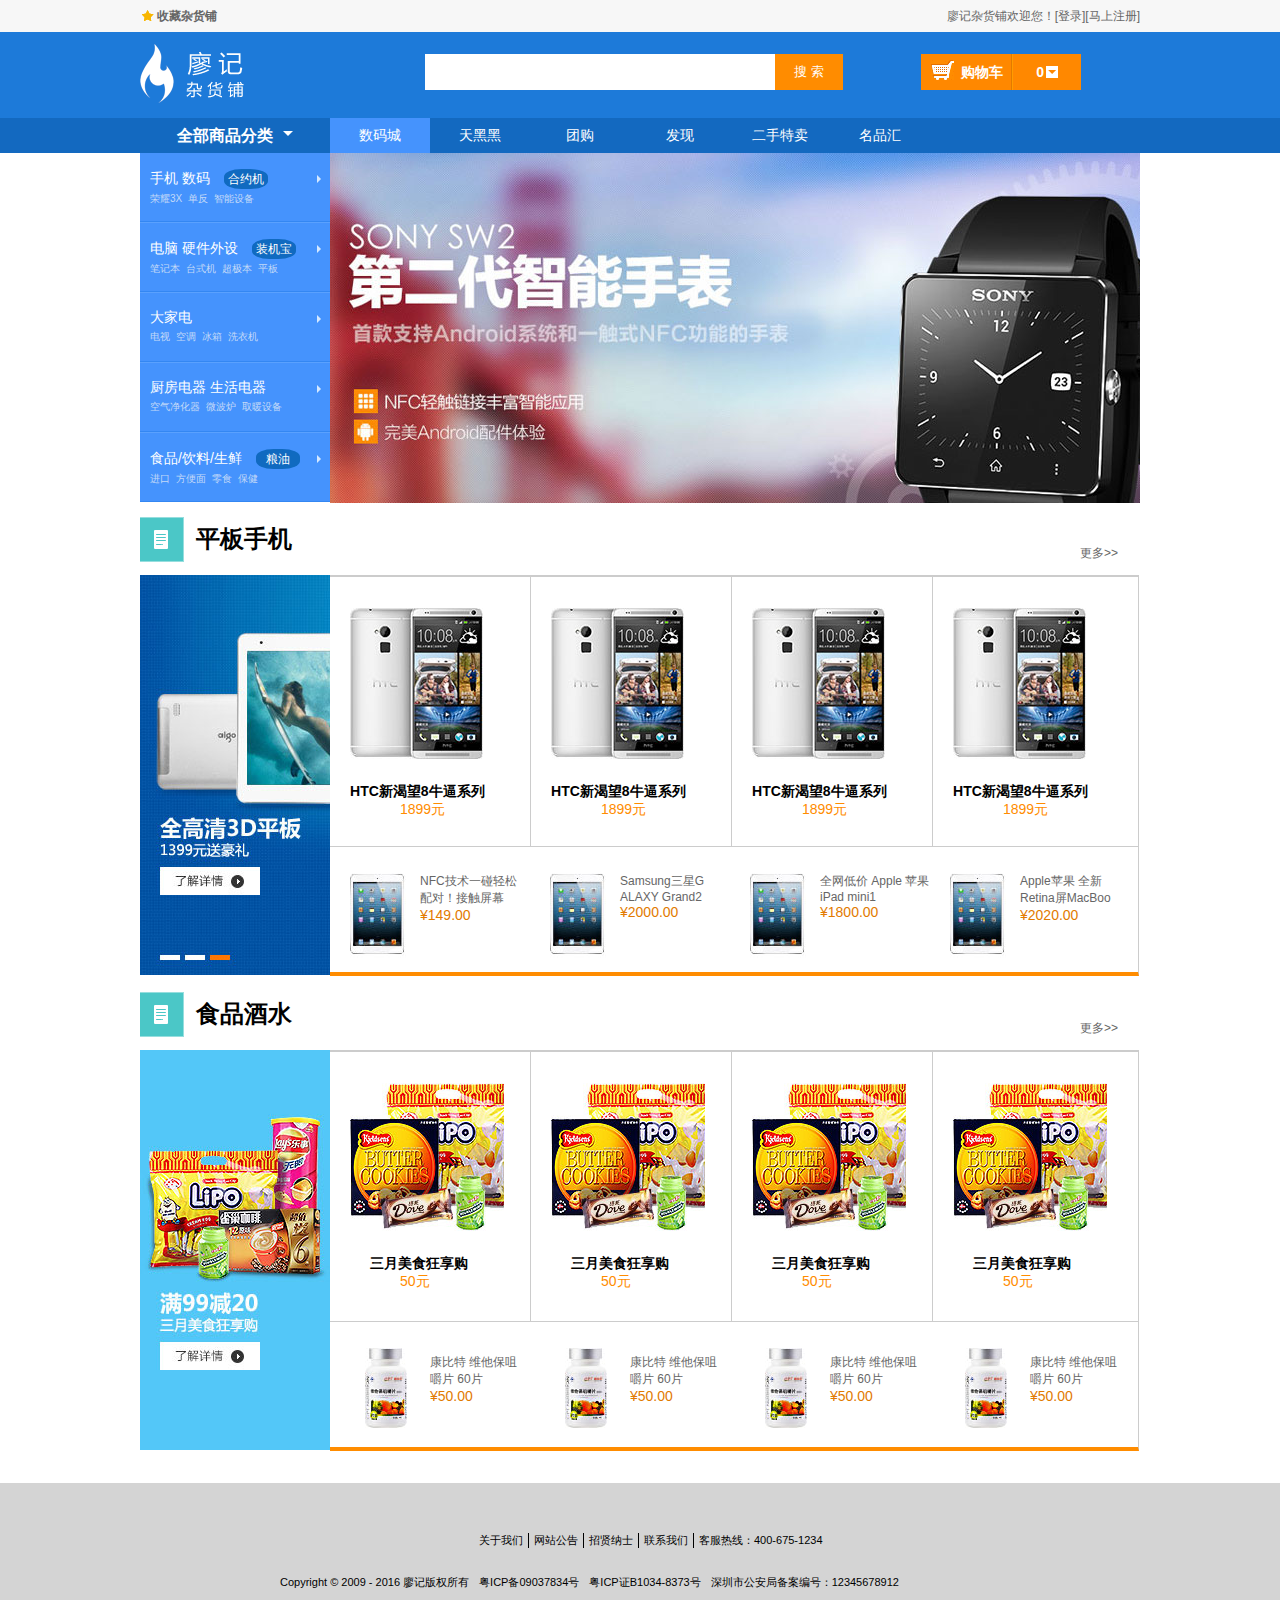
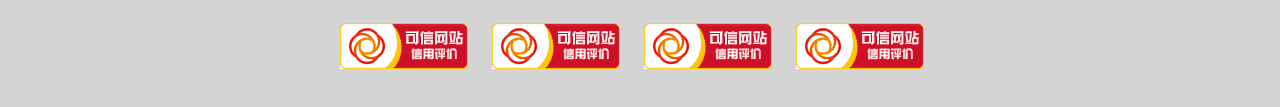
==== index.html @ 4f02e8e8 "commit html file" ====
<!DOCTYPE html>
<html>
<head lang="en">
    <meta charset="UTF-8">
    <title>杂货铺首页</title>
    <link rel="stylesheet" href="style/reset.css" />
    <link rel="stylesheet" href="style/public.css" />
    <link rel="stylesheet" href="style/main.css" />
</head>
<body>
<div class="header">
    <div class="header-top center-containt">
        <p class="collect"><a href="">收藏杂货铺</a></p>
        <p class="welcome">廖记杂货铺欢迎您！<span class="login"><a href="#">[登录]</a></span><span class="regist"><a href="#">[马上注册]</a></span></p>
    </div><!--头部顶部区结束-->
    <div class="header-logo">
        <div class="header-logo-contener">
            <div class="header-logo-btn">
                <a href="#"><img src="images/icon/header-logo.png" alt="杂货铺" /></a>
            </div>
            <div class="header-search">
                <input type="text" class="search-box" />
                <button class="submit" type="submit" value="搜索">搜 索</button>
            </div>
            <div class="header-shopping">
                <div class="shopping-car">
                    <span><a href="">购物车</a></span>
                </div>
                <div class="number">
                    <p>0</p>
                </div>
            </div>
        </div>
    </div><!--头部Logo区结束-->
    <div class="header-nav">
        <div class="center-containt">
            <div class="shop-class">
                <h3><a href="">全部商品分类</a><span class="bottom-arrow"></span></h3>
            </div>
            <ul class="shop-nav">
                <li class="act"><a href="">数码城</a></li>
                <li><a href="">天黑黑</a></li>
                <li><a href="">团购</a></li>
                <li><a href="">发现</a></li>
                <li><a href="">二手特卖</a></li>
                <li><a href="">名品汇</a></li>
            </ul>
        </div>
    </div><!--头部导航区结束-->
</div><!--公共头部结束-->
<div class="main">
        <div class="main-banner">
            <div class="pannel">
                <ul class="pannel-group">
                    <li class="pannel-group-item"><a href="#">手机 数码 <span class="circle">合约机</span></a>
                        <ul class="">
                            <li><a href="#">荣耀3X</a></li>
                            <li><a href="#">单反</a></li>
                            <li><a href="#">智能设备</a></li>
                        </ul>
                    </li>
                    <li class="pannel-group-item"><a href="#">电脑 硬件外设 <span class="circle">装机宝</span></a>
                        <ul class="">
                            <li><a href="#">笔记本</a></li>
                            <li><a href="#">台式机</a></li>
                            <li><a href="#">超极本</a></li>
                            <li><a href="#">平板</a></li>
                        </ul>
                    </li>
                    <li class="pannel-group-item"><a href="#">大家电</a>
                        <ul class="">
                            <li><a href="#">电视</a></li>
                            <li><a href="#">空调</a></li>
                            <li><a href="#">冰箱</a></li>
                            <li><a href="#">洗衣机</a></li>
                        </ul>
                    </li>
                    <li class="pannel-group-item"><a href="#">厨房电器 生活电器</a>
                        <ul class="">
                            <li><a href="#">空气净化器</a></li>
                            <li><a href="#">微波炉</a></li>
                            <li><a href="#">取暖设备</a></li>
                        </ul>
                    </li>
                    <li class="pannel-group-item"><a href="#">食品/饮料/生鲜 <span class="circle">粮油</span></a>
                        <ul class="">
                            <li><a href="#">进口</a></li>
                            <li><a href="#">方便面</a></li>
                            <li><a href="#">零食</a></li>
                            <li><a href="#">保健</a></li>
                        </ul>
                    </li>
                </ul>
            </div>
            <div class="banner">
            </div>
        </div><!--主体banner区结束-->
        <div class="phone">
            <div class="phone-txt txt">
                <h3>平板手机</h3><span class="more"><a href="">更多&gt;&gt;</a></span>
            </div>
            <div class="phone-pic">
                <img src="images/phone-pic-bg.jpg" alt="平板手机" />
            </div>
            <div class="phone-group">
                <div class="phone-group-list1">
                    <ul class="phone-list1">
                        <li><a href="#"><img src="images/htc.jpg" alt="HTC手机就是屌"/></a>
                            <h3>HTC新渴望8牛逼系列</h3>
                            <span class="sale">1899元</span>
                        </li>
                        <li><a href="#"><img src="images/htc.jpg" alt="HTC手机就是屌"/></a>
                            <h3>HTC新渴望8牛逼系列</h3>
                            <span class="sale">1899元</span>
                        </li>
                        <li><a href="#"><img src="images/htc.jpg" alt="HTC手机就是屌"/></a>
                            <h3>HTC新渴望8牛逼系列</h3>
                            <span class="sale">1899元</span>
                        </li>
                        <li><a href="#"><img src="images/htc.jpg" alt="HTC手机就是屌"/></a>
                            <h3>HTC新渴望8牛逼系列</h3>
                            <span class="sale">1899元</span>
                        </li>
                    </ul>
                </div>
                <div class="phone-group-list2">
                    <ul class="phone-list2">
                        <li>
                            <a href="#">
                                <p class="description">NFC技术一碰轻松 配对！接触屏幕<span class="sale">¥149.00</span></p>
                            </a>
                        </li>
                        <li>
                            <a href="#">
                                <p class="description">Samsung三星G ALAXY Grand2<span class="sale">¥2000.00</span></p>
                            </a>
                        </li>
                        <li>
                            <a href="#">
                                <p class="description">全网低价 Apple 苹果iPad mini1<span class="sale">¥1800.00</span></p>
                            </a>
                        </li>
                        <li>
                            <a href="#">
                                <p class="description">Apple苹果 全新 Retina屏MacBoo<span class="sale">¥2020.00</span></p>
                            </a>
                        </li>
                    </ul>
                </div>
            </div>
        </div><!--平板手机区结束-->
        <div class="food">
            <div class="food-txt txt">
                <h3>食品酒水</h3><span class="more"><a href="">更多&gt;&gt;</a></span>
            </div>
            <div class="food-pic">
                <img src="images/food-pic.jpg" alt="食品酒水" />
            </div>
            <div class="food-group">
                <div class="food-group-list1">
                    <ul class="food-list1">
                        <li><a href="#"><img src="images/food-group.jpg" alt="吃货的春天"/></a>
                            <h3>三月美食狂享购</h3><span class="sale">50元</span>
                        </li>
                        <li><a href="#"><img src="images/food-group.jpg" alt="吃货的春天"/></a>
                            <h3>三月美食狂享购</h3><span class="sale">50元</span>
                        </li>
                        <li><a href="#"><img src="images/food-group.jpg" alt="吃货的春天"/></a>
                            <h3>三月美食狂享购</h3><span class="sale">50元</span>
                        </li>
                        <li><a href="#"><img src="images/food-group.jpg" alt="吃货的春天"/></a>
                            <h3>三月美食狂享购</h3><span class="sale">50元</span>
                        </li>
                    </ul>
                </div>
                <div class="food-group-list2">
                    <ul>
                        <li><a href="#">
                            <img src="images/food-item.jpg" alt="维生素必须买为自己"/>
                            <p>康比特 维他保咀 嚼片 60片<span class="sale">¥50.00</span></p>
                        </a>
                        </li>
                        <li><a href="#">
                            <img src="images/food-item.jpg" alt="维生素必须买为自己"/>
                            <p>康比特 维他保咀 嚼片 60片<span class="sale">¥50.00</span></p>
                        </a>
                        </li>
                        <li><a href="#">
                            <img src="images/food-item.jpg" alt="维生素必须买为自己"/>
                            <p>康比特 维他保咀 嚼片 60片<span class="sale">¥50.00</span></p>
                        </a>
                        </li>
                        <li><a href="#">
                            <img src="images/food-item.jpg" alt="维生素必须买为自己"/>
                            <p>康比特 维他保咀 嚼片 60片<span class="sale">¥50.00</span></p>
                        </a>
                        </li>
                    </ul>
                </div>
            </div>
        </div><!--食品酒水区结束-->
    </div><!--网站主体结束-->
<div class="footer">
    <div class="wrapper">
        <div class="about">
            <ul>
                <li><a href="#">关于我们</a></li>
                <li><a href="#">网站公告</a></li>
                <li><a href="#">招贤纳士</a></li>
                <li><a href="#">联系我们</a></li>
                <li><a href="tel:400-675-1234">客服热线：400-675-1234</a></li>
            </ul>
        </div>
        <div class="copyright">
            <ul>
                <li>Copyright © 2009 - 2016 廖记版权所有</li>
                <li>粤ICP备09037834号</li>
                <li>粤ICP证B1034-8373号</li>
                <li>深圳市公安局备案编号：12345678912</li>
            </ul>
        </div>
        <div class="webpic">
            <ul>
                <li><img src="images/website-pic.png" alt="网站可信度评价"/></li>
                <li><img src="images/website-pic.png" alt="网站可信度评价"/></li>
                <li><img src="images/website-pic.png" alt="网站可信度评价"/></li>
                <li><img src="images/website-pic.png" alt="网站可信度评价"/></li>
            </ul>
        </div>
    </div>
</div><!--公共底部结束-->
</body>
</html>
---- style/public.css ----
/*ҳ��ͷ��*/
.main {
    width: 1000px;
    margin: 0 auto;
}
.header {
    width: 100%;
    background-color: #f7f7f7;
}
.center-containt{
    width: 1000px;
    margin: 0 auto;
}

/*ͷ��������*/
.header-top {
    height:32px;
    color: #666;
}
.header-top .collect {
    float: left;
    font-weight: bold;
    background: url("../images/icon/header-top-star.png") no-repeat left center;
    padding-left: 17px;
    line-height: 32px;
}
.header-top .welcome {
    float: right;
    line-height: 32px;
}
.header-top a:hover {
    color: #ff8c00;
}

/*ͷ��logo�� */
.header-logo {
    height: 86px;
    background-color: #1d7ad9;
    font-weight: bold;
}
.header-logo-contener {
    width: 1000px;
    margin: 0 auto;
    position: relative;
}
.header-logo-btn {
    padding-top: 12px;
    width: 122px;
    height: 59px;
    line-height: 86px;
}

/*ͷ��������*/
.header-search {
    position: absolute;
    width: 430px;
    height: 36px;
    left: 50%;
    margin-left: -215px;
    top: 22px;
}
.header-search .search-box {
    width: 340px;
    height: 36px;
    line-height: 36px\9;
    padding: 0 5px;
    float: left;
}
.header-search .submit{
    width: 68px;
    height: 36px;
    background-color: #ff8c00;
    color: #fff;
    float: left;
}

/*ͷ�����ﳵ��*/
.header-shopping {
    width:160px;
    background-color: #ff8800;
    color: #fff;
    font-size: 14px;
    position: absolute;
    right: 59px;
    top: 22px;
}
.header-shopping .shopping-car {
    float: left;
    width: 50px;
    height: 36px;
    border-right: 1px solid #e27a00 ;
    line-height: 36px;
    padding-left: 40px;
    background: url("../images/icon/header-shopping.png") no-repeat 10px 6px;
}
.header-shopping .number {
    float: left;
    width: 31px;
    height: 36px;
    line-height: 36px;
    border-left: 1px solid #ff9c01;
    background: url("../images/icon/header-shopping-arrow.png") no-repeat 33px center;
    text-align: right;
    padding-right: 29px;
}
.header-shopping a {
    color: #fff;
}

/*��Ʒ���ർ��*/
.header-nav {
    background-color: #1369c0;
    height: 35px;
    font-size: 14px;
    line-height: 35px;
}
.header-nav a {
    color: #fff;
}
.shop-class {
    width: 190px;
    text-align: center;
    font-weight: bold;
    float: left;
}
.bottom-arrow {
    display: inline-block;
    border: 5px solid #fff;
    border-left: 5px solid transparent;
    border-right: 5px solid transparent;
    border-bottom: 5px solid transparent;
    margin-left: 10px;
}
.shop-nav {
    float: left;
}
.shop-nav li{
    float: left;
    width: 100px;
    height: 35px;
    text-align: center;
}
.shop-nav li:hover,
.shop-nav li.act{
    background-color: #4593fd;
}

/*footer��*/
.footer {
    width: 100%;
    height: 170px;
    margin-top:30px;
    padding-top:54px;
    color: #000;
    background-color: #d4d4d4;
    position: relative;
    font-size: 11px;
    clear: both;
}
.footer a{
    color: #000;
}
.about {
    position: absolute;
    top: 50px;
    left: 50%;
    margin-left: -166px;
}
.about li {
    float: left;
    padding:0 5px;
    border-right: 1px solid #000;
}
.about li:last-child {
    border: none;
}
.copyright {
    position: absolute;
    top: 80px;
    left: 50%;
    margin-left: -360px;
    padding-top: 12px;
}
.copyright li {
    float: left;
    margin-right: 10px;
}

.webpic {
    position: absolute;
    top: 140px;
    left: 50%;
    margin-left: -300px;
}
.webpic li{
    float: left;
    margin-right: 24px;
}
---- style/main.css ----
/*main-banner��*/
.main-banner{
    height:350px;
    position: relative;
}

.pannel {
    width: 190px;
    font-size: 14px;
    background-color: #4593fd;
}
.pannel-group .pannel-group-item {
    height: 36px;
    border-top:1px solid #5aa1fe;
    border-bottom: 1px solid #3487f2;
    padding: 16px 0 16px 10px;
    background: url("../images/right-arrow.png") no-repeat 176px 22px;
}
.pannel-group li:first-child {
    border-top: none;
}
.pannel-group-item>a {
    color: #fff;
    font-size: 14px;
}
.pannel-group-item ul li {
    float: left;
    margin-right: 6px;
}
.pannel-group-item ul li a{
    font-size: 10px;
    color: #c2d9f8;
}
.pannel-group .circle {
    display: inline-block;
    width: 44px;
    height: 20px;
    font-size: 12px;
    text-align: center;
    line-height: 20px;
    -webkit-border-radius: 40%;
    -moz-border-radius: 40%;
    border-radius: 40%;
    margin-left: 10px;
    background-color: #106ac0;
}
/*banner��*/
.banner {
    width: 810px;
    height: 350px;
    position: absolute;
    left: 190px;
    top: 0;
    background: url("../images/mian-banner.jpg");

}

/*ƽ���ֻ���--phone*/
.phone,
.food {
    width: 1000px;
    clear: both;
    position: relative;
}
.txt h3 {
    height: 72px;
    font-size: 24px;
    color: #000;
    line-height: 72px;
    padding-left: 56px;
    background: url("../images/h3-bg.png") no-repeat left center;
}
.phone-txt .more,
.food-txt .more{
    position: absolute;
    left: 940px;
    top: 42px;
}
.phone-group,
.food-group {
    width: 808px;
    height: 395px;
    position: absolute;
    left: 190px;
    top: 72px;
    border-top: 2px solid #ccc;
    border-right: 1px solid #ccc;
    border-bottom: 4px solid #ff8c00;
}
.phone-group-list1,
.food-group-list1 {
    height: 269px;
    border-bottom: 1px solid #ccc;
}
.phone-group-list1 li,
.food-group-list1 li {
    float: left;
    width: 180px;
    height:238px;
    padding-top:31px;
    padding-left:20px;
    border-right: 1px solid #ccc;
}
.phone-group-list1 li:last-child,
.food-group-list1 li:last-child {
    border: none;
}
.phone-group-list1 h3,
.food-group-list1 h3{
    padding-top: 20px;
}
.food-group-list1 h3{
    padding-left: 20px;
}
.phone-group-list1 .sale,
.food-group-list1 .sale {
    padding-left: 50px;
    color: #ff8c00;
    font-size: 14px;
}
.phone-group-list2 li,
.food-group-list2 li {
    width: 160px;
    float: left;
    padding: 26px 20px 0 20px;
    position: relative;
}

.phone-group-list2 .description {
    position: absolute;
    top:26px;
    padding-left: 70px;
    height: 85px;
    background: url("../images/ipad.jpg") no-repeat;
}
.food-group-list2 img {
    padding-left: 15px;
}
.food-group-list2 p {
    position: absolute;
    left:100px;
    top: 32px;
}
.phone-group-list2 .sale,
.food-group-list2 .sale {
    display: block;
    color: #e27a00;
    font-size: 14px;
}
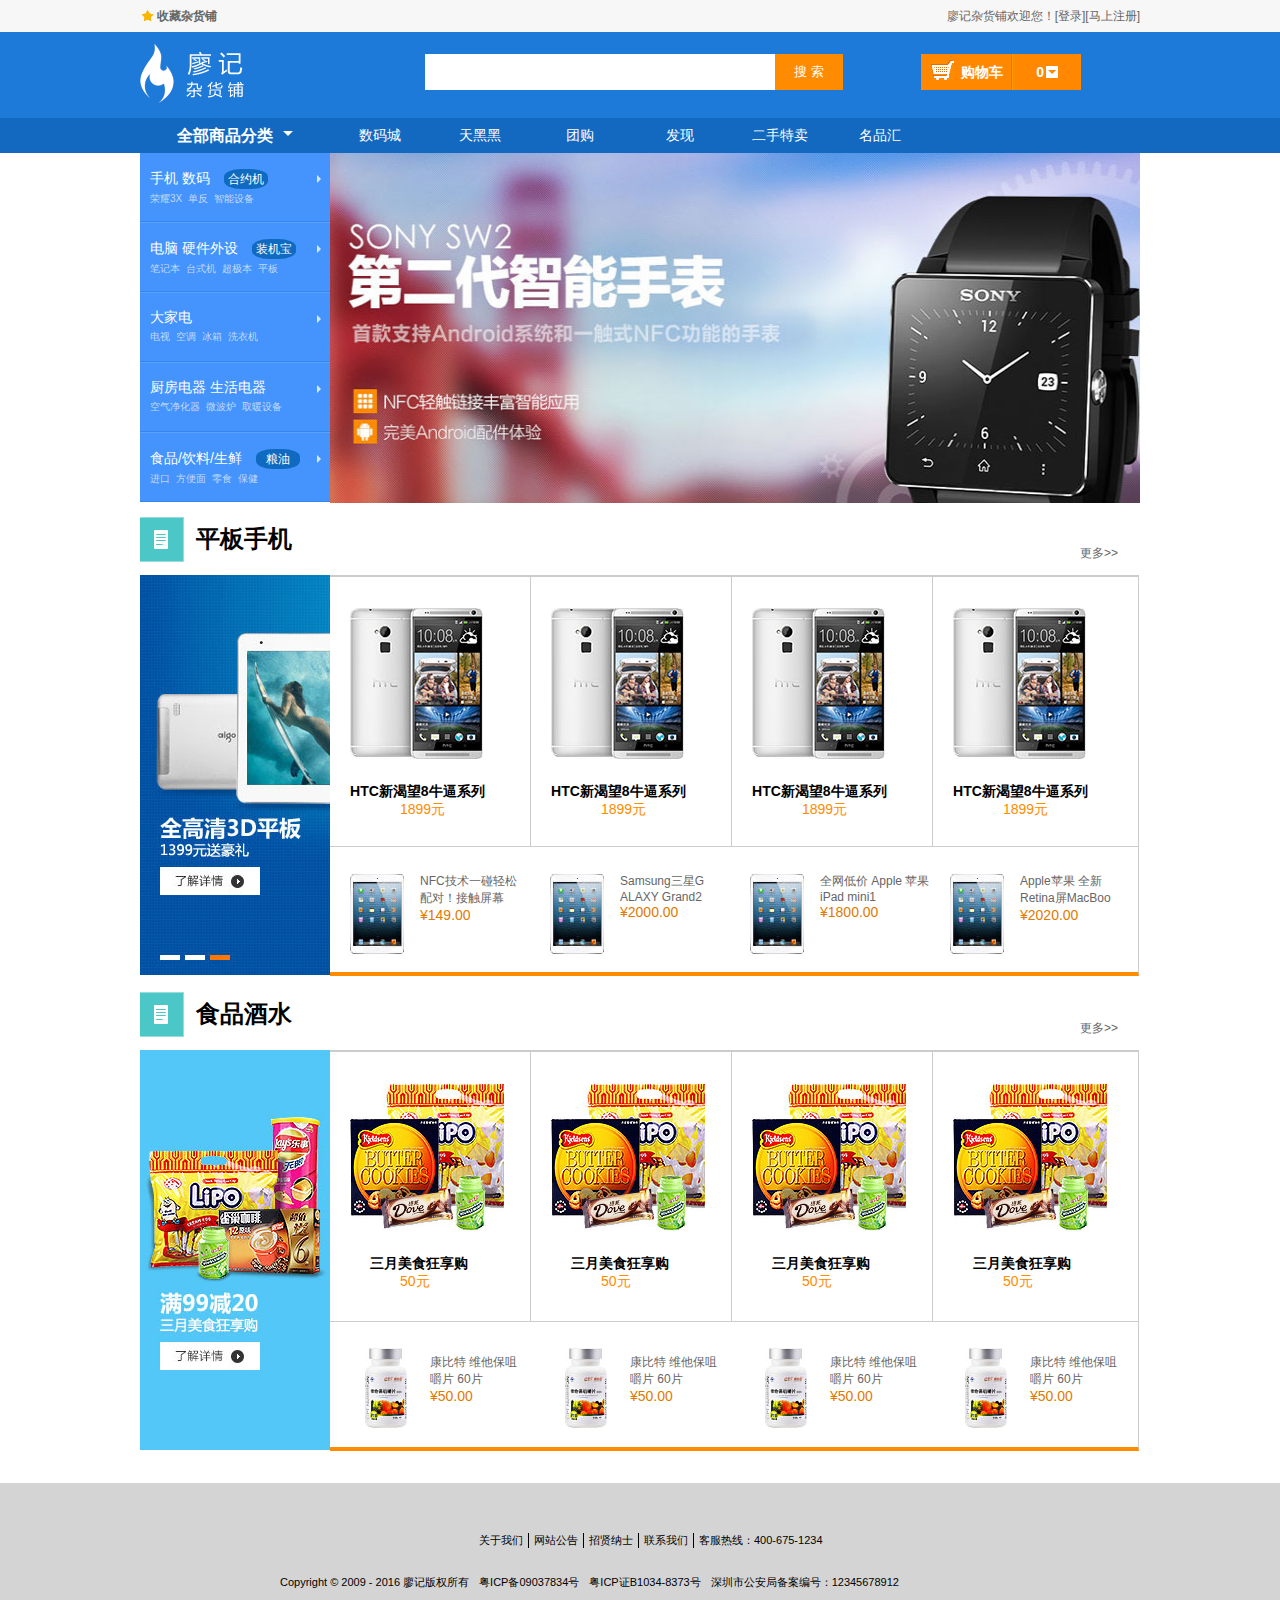
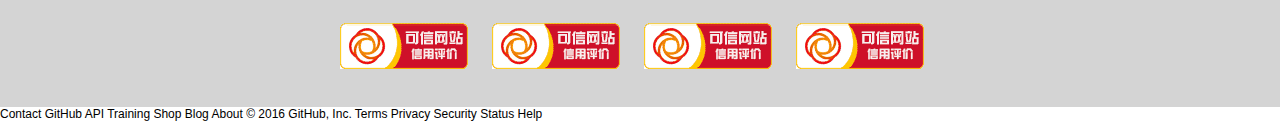
==== commit 5300b2e6: "third commit" ====
--- a/index.html
+++ b/index.html
@@ -24,7 +24,7 @@
             </div>
             <div class="header-shopping">
                 <div class="shopping-car">
-                    <span><a href="">购物车</a></span>
+                    <span><a href="shopcar.html" target="_blank">购物车</a></span>
                 </div>
                 <div class="number">
                     <p>0</p>
@@ -35,15 +35,15 @@
     <div class="header-nav">
         <div class="center-containt">
             <div class="shop-class">
-                <h3><a href="">全部商品分类</a><span class="bottom-arrow"></span></h3>
+                <h3><a href="shopSelect.html" target="_blank">全部商品分类</a><span class="bottom-arrow"></span></h3>
             </div>
             <ul class="shop-nav">
-                <li class="act"><a href="">数码城</a></li>
-                <li><a href="">天黑黑</a></li>
-                <li><a href="">团购</a></li>
-                <li><a href="">发现</a></li>
-                <li><a href="">二手特卖</a></li>
-                <li><a href="">名品汇</a></li>
+                <li class="act"><a href="shopclass.html" target="_blank">数码城</a></li>
+                <li><a href="shopclass.html" target="_blank">天黑黑</a></li>
+                <li><a href="shopclass.html" target="_blank">团购</a></li>
+                <li><a href="shopclass.html" target="_blank">发现</a></li>
+                <li><a href="shopclass.html" target="_blank">二手特卖</a></li>
+                <li><a href="shopclass.html" target="_blank">名品汇</a></li>
             </ul>
         </div>
     </div><!--头部导航区结束-->
@@ -93,6 +93,7 @@
                 </ul>
             </div>
             <div class="banner">
+            <a href="shopJudge.html" target="_blank"><img src="images/mian-banner.jpg" alt="ad-banner" /></a>
             </div>
         </div><!--主体banner区结束-->
         <div class="phone">
@@ -200,7 +201,7 @@
             </div>
         </div><!--食品酒水区结束-->
     </div><!--网站主体结束-->
-<div class="footer">
+<div class="shop-footer">
     <div class="wrapper">
         <div class="about">
             <ul>
@@ -230,4 +231,9 @@
     </div>
 </div><!--公共底部结束-->
 </body>
-</html>+</html>
+
+    Contact GitHub API Training Shop Blog About 
+
+    © 2016 GitHub, Inc. Terms Privacy Security Status Help 
+
--- a/style/public.css
+++ b/style/public.css
@@ -105,6 +105,9 @@
 }
 .header-shopping a {
     color: #fff;
+    width: 50px;
+    height: 36px;
+    display: inline-block;
 }
 
 /*��Ʒ���ർ��*/
@@ -122,6 +125,14 @@
     text-align: center;
     font-weight: bold;
     float: left;
+}
+.shop-class h3 a {
+    display: inline-block;
+   
+    height: 35px;
+}
+.shop-class h3 a:hover {
+    background-color: #4593fd;
 }
 .bottom-arrow {
     display: inline-block;
@@ -140,13 +151,12 @@
     height: 35px;
     text-align: center;
 }
-.shop-nav li:hover,
-.shop-nav li.act{
+.shop-nav li:hover{
     background-color: #4593fd;
 }
 
 /*footer��*/
-.footer {
+.shop-footer {
     width: 100%;
     height: 170px;
     margin-top:30px;
@@ -157,7 +167,7 @@
     font-size: 11px;
     clear: both;
 }
-.footer a{
+.shop-footer a{
     color: #000;
 }
 .about {
--- a/style/main.css
+++ b/style/main.css
@@ -48,11 +48,15 @@
 .banner {
     width: 810px;
     height: 350px;
+    overflow: hidden;
+}
+.banner img {
+    display: inline-block;
+    width: 810px;
+    height: 350px;
     position: absolute;
     left: 190px;
     top: 0;
-    background: url("../images/mian-banner.jpg");
-
 }
 
 /*ƽ���ֻ���--phone*/
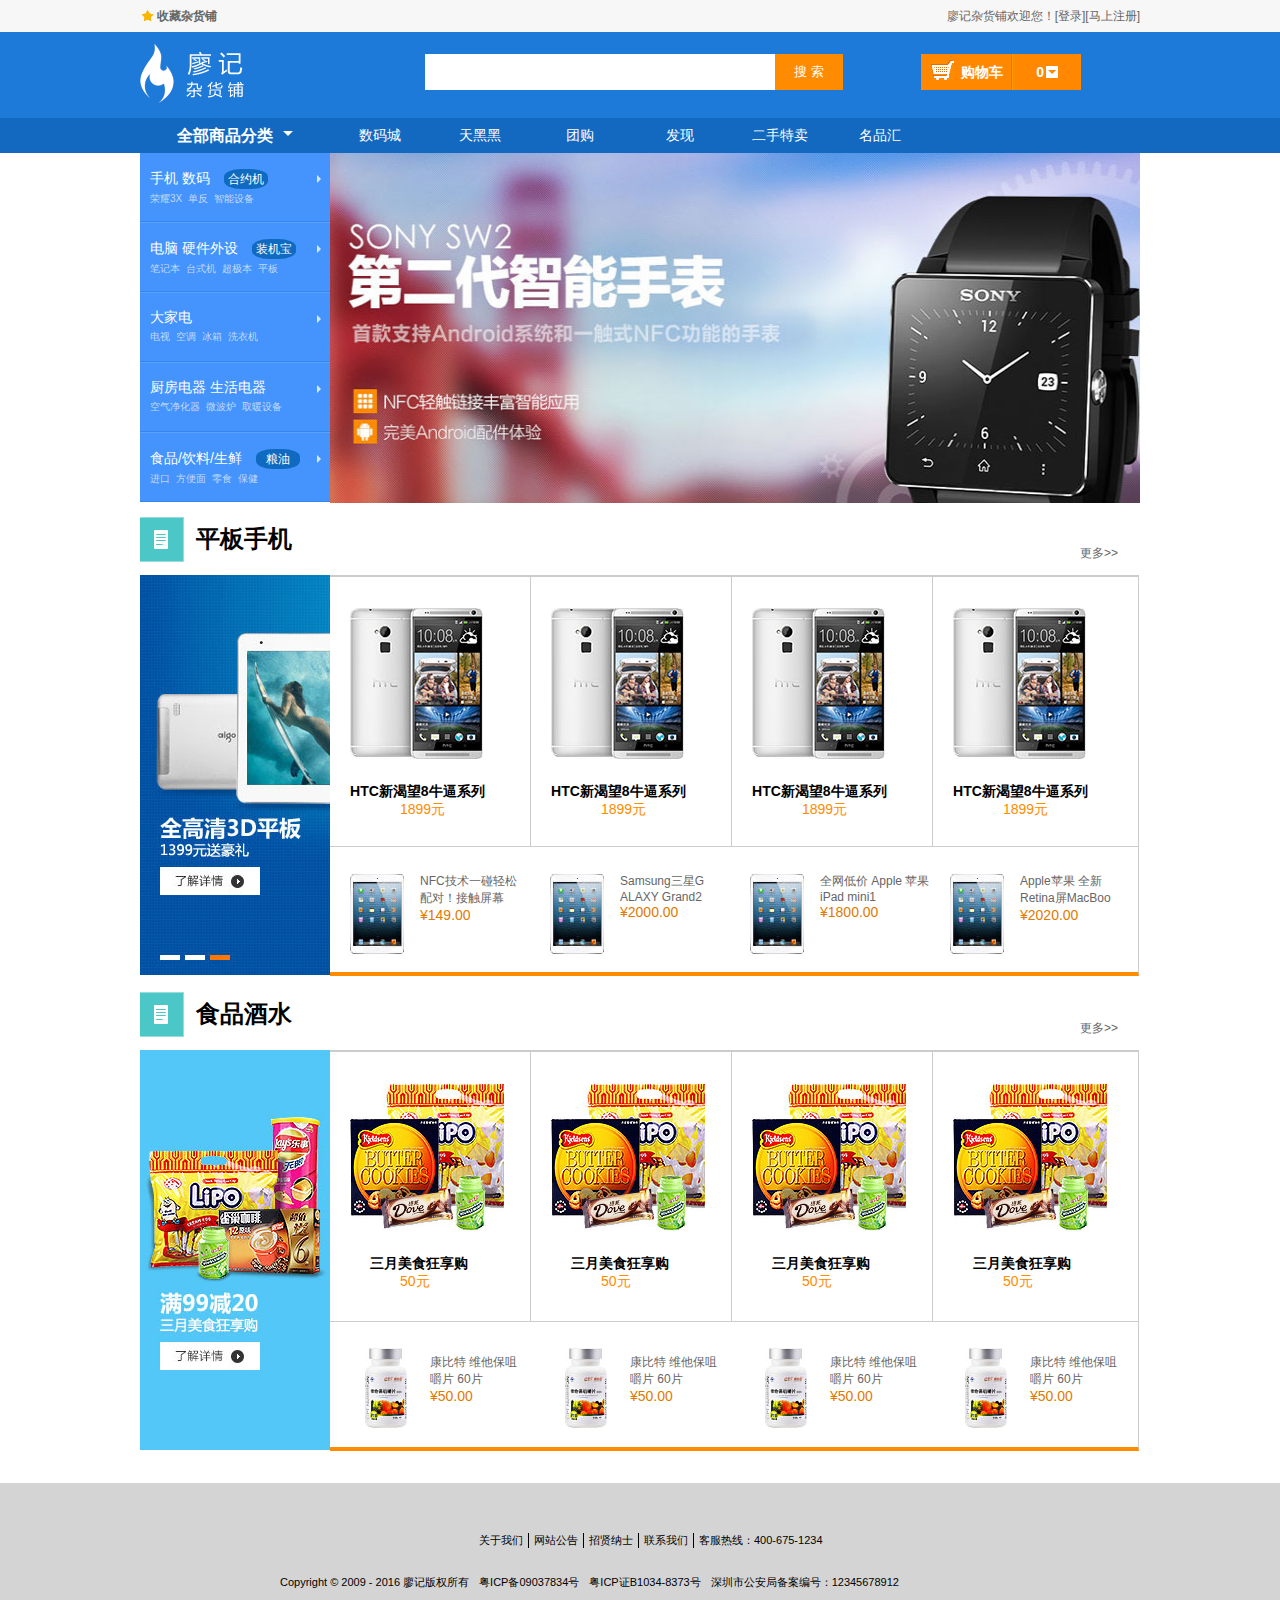
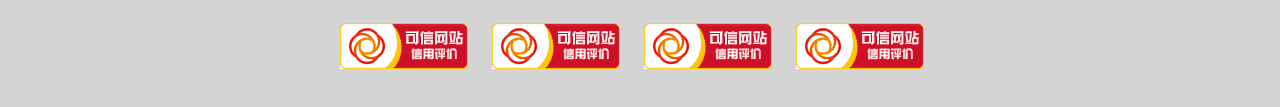
==== commit ee2c86d1: "fix shopcar.js" ====
--- a/index.html
+++ b/index.html
@@ -8,6 +8,7 @@
     <link rel="stylesheet" href="style/main.css" />
 </head>
 <body>
+
 <div class="header">
     <div class="header-top center-containt">
         <p class="collect"><a href="">收藏杂货铺</a></p>
@@ -48,6 +49,7 @@
         </div>
     </div><!--头部导航区结束-->
 </div><!--公共头部结束-->
+
 <div class="main">
         <div class="main-banner">
             <div class="pannel">
@@ -232,8 +234,3 @@
 </div><!--公共底部结束-->
 </body>
 </html>
-
-    Contact GitHub API Training Shop Blog About 
-
-    © 2016 GitHub, Inc. Terms Privacy Security Status Help 
-
